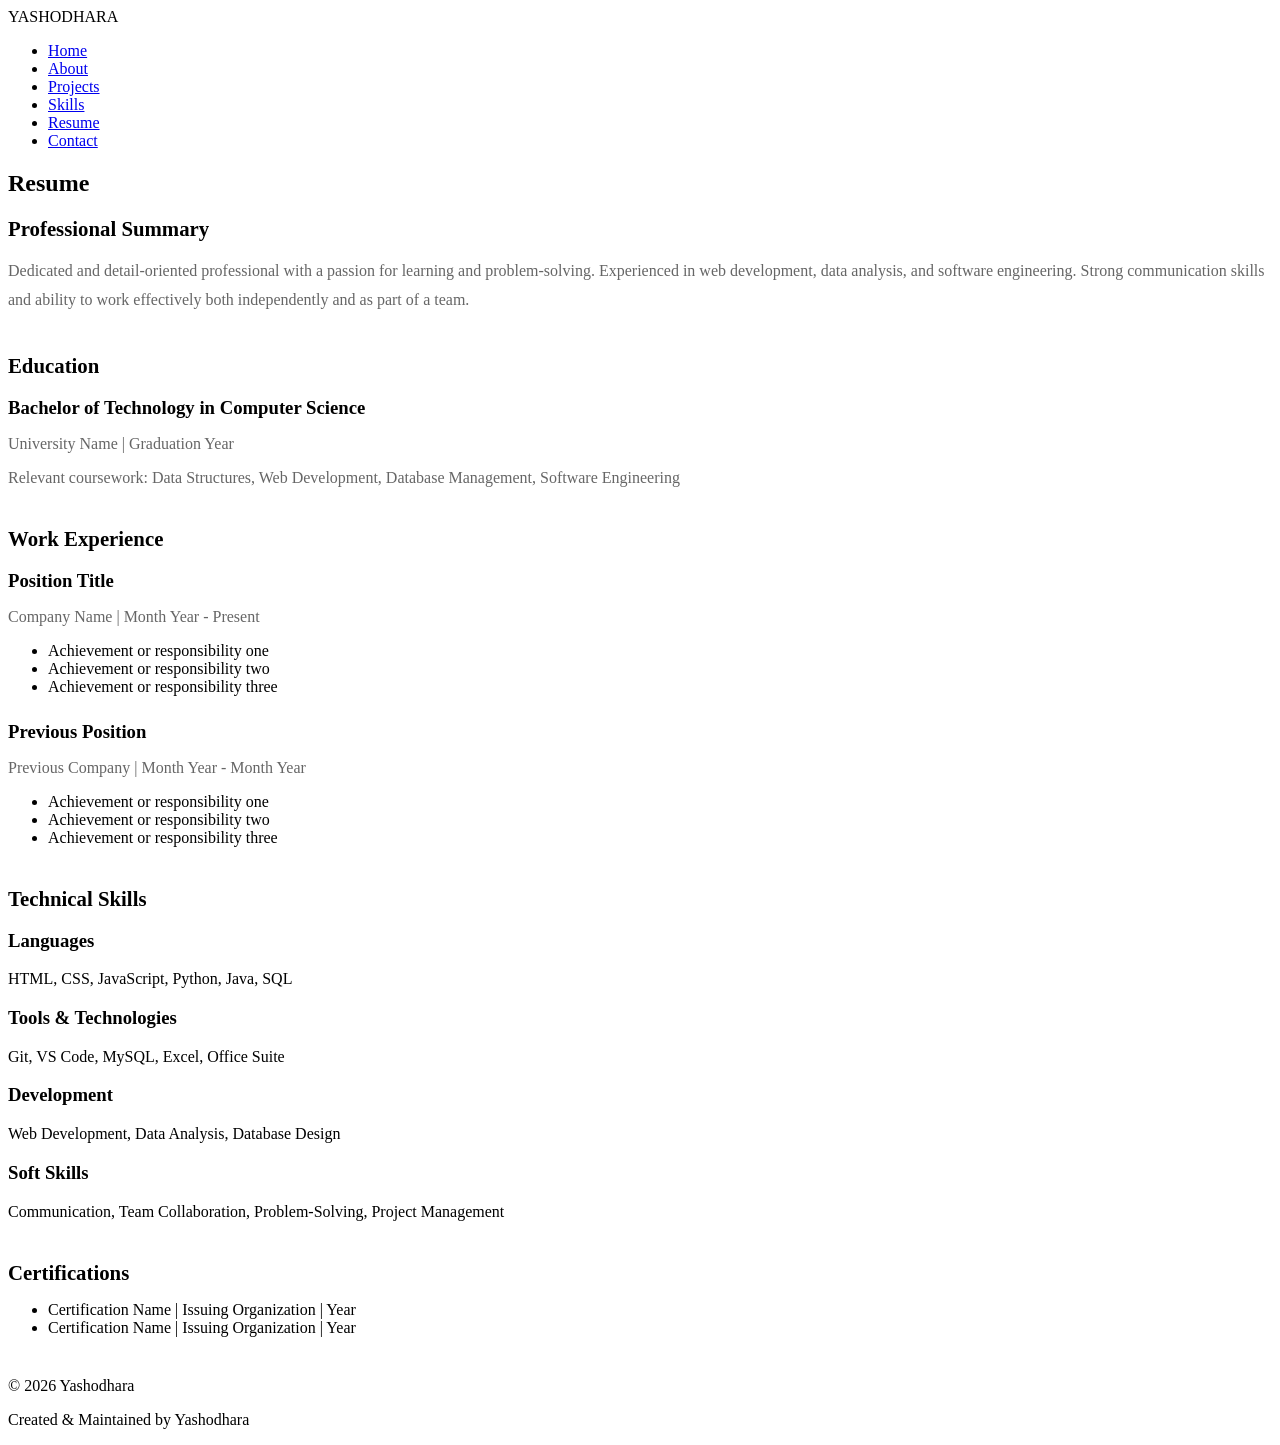
==== resume.html @ 4e512776 "Initial commit" ====
<!DOCTYPE html>
<html lang="en">
<head>
<meta charset="UTF-8">
<meta name="viewport" content="width=device-width, initial-scale=1.0">
<title>Resume | Yashodhara</title>
<link rel="stylesheet" href="css/style.css">
</head>
<body>

<header>
<div class="container navbar">

<div class="logo">YASHODHARA</div>

<ul class="nav-links">
<li><a href="index.html">Home</a></li>
<li><a href="about.html">About</a></li>
<li><a href="projects.html">Projects</a></li>
<li><a href="skills.html">Skills</a></li>
<li><a href="resume.html">Resume</a></li>
<li><a href="contact.html">Contact</a></li>
</ul>

</div>
</header>

<section class="section">

<div class="container">

<h1 class="section-title">Resume</h1>

<!-- Professional Summary -->
<div style="margin-bottom:40px;">
<h2 style="font-family:Georgia, serif; font-size:1.3rem; margin-bottom:15px;">Professional Summary</h2>
<p style="color:#666666; line-height:1.8;">
Dedicated and detail-oriented professional with a passion for learning and problem-solving. 
Experienced in web development, data analysis, and software engineering. Strong communication 
skills and ability to work effectively both independently and as part of a team.
</p>
</div>

<!-- Education -->
<div style="margin-bottom:40px;">
<h2 style="font-family:Georgia, serif; font-size:1.3rem; margin-bottom:15px;">Education</h2>

<div style="margin-bottom:25px;">
<h3 style="margin-bottom:5px;">Bachelor of Technology in Computer Science</h3>
<p style="color:#666666; margin-bottom:5px;">University Name | Graduation Year</p>
<p style="color:#666666;">Relevant coursework: Data Structures, Web Development, Database Management, Software Engineering</p>
</div>

</div>

<!-- Work Experience -->
<div style="margin-bottom:40px;">
<h2 style="font-family:Georgia, serif; font-size:1.3rem; margin-bottom:15px;">Work Experience</h2>

<div style="margin-bottom:25px;">
<h3 style="margin-bottom:5px;">Position Title</h3>
<p style="color:#666666; margin-bottom:8px;">Company Name | Month Year - Present</p>
<ul class="work-list">
<li>Achievement or responsibility one</li>
<li>Achievement or responsibility two</li>
<li>Achievement or responsibility three</li>
</ul>
</div>

<div style="margin-bottom:25px;">
<h3 style="margin-bottom:5px;">Previous Position</h3>
<p style="color:#666666; margin-bottom:8px;">Previous Company | Month Year - Month Year</p>
<ul class="work-list">
<li>Achievement or responsibility one</li>
<li>Achievement or responsibility two</li>
<li>Achievement or responsibility three</li>
</ul>
</div>

</div>

<!-- Technical Skills -->
<div style="margin-bottom:40px;">
<h2 style="font-family:Georgia, serif; font-size:1.3rem; margin-bottom:15px;">Technical Skills</h2>

<div class="skills-grid">
<div class="skill-card">
<h3>Languages</h3>
<p>HTML, CSS, JavaScript, Python, Java, SQL</p>
</div>

<div class="skill-card">
<h3>Tools & Technologies</h3>
<p>Git, VS Code, MySQL, Excel, Office Suite</p>
</div>

<div class="skill-card">
<h3>Development</h3>
<p>Web Development, Data Analysis, Database Design</p>
</div>

<div class="skill-card">
<h3>Soft Skills</h3>
<p>Communication, Team Collaboration, Problem-Solving, Project Management</p>
</div>
</div>

</div>

<!-- Certifications -->
<div style="margin-bottom:40px;">
<h2 style="font-family:Georgia, serif; font-size:1.3rem; margin-bottom:15px;">Certifications</h2>

<ul class="work-list">
<li>Certification Name | Issuing Organization | Year</li>
<li>Certification Name | Issuing Organization | Year</li>
</ul>

</div>

</div>

</section>

<footer>
    <div class="container">
        <p class="copyright">© 2026 Yashodhara</p>
        <p class="footer-credit">Created & Maintained by Yashodhara</p>
    </div>
</footer>

</body>
</html>
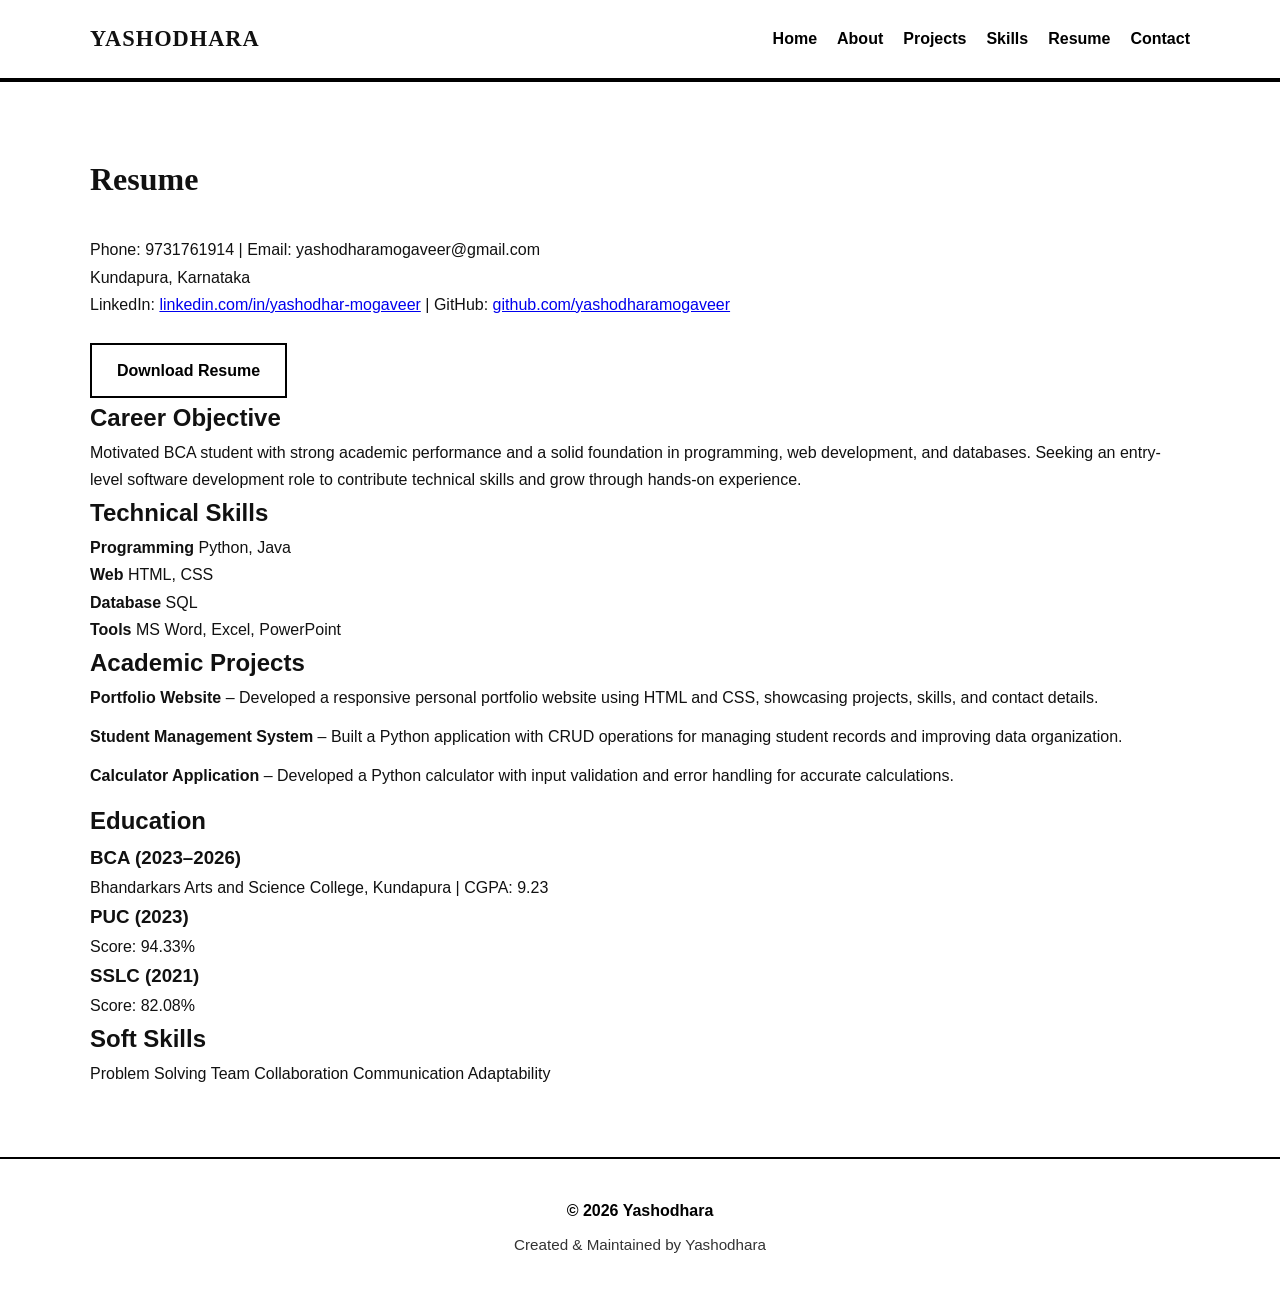
==== commit c209b53f: "Update resume.html" ====
--- a/resume.html
+++ b/resume.html
@@ -29,93 +29,78 @@
 
 <div class="container">
 
-<h1 class="section-title">Resume</h1>
-
-<!-- Professional Summary -->
-<div style="margin-bottom:40px;">
-<h2 style="font-family:Georgia, serif; font-size:1.3rem; margin-bottom:15px;">Professional Summary</h2>
-<p style="color:#666666; line-height:1.8;">
-Dedicated and detail-oriented professional with a passion for learning and problem-solving. 
-Experienced in web development, data analysis, and software engineering. Strong communication 
-skills and ability to work effectively both independently and as part of a team.
-</p>
+<div class="resume-top">
+  <div>
+    <h1 class="section-title">Resume</h1>
+    <p class="resume-contact">Phone: 9731761914 | Email: yashodharamogaveer@gmail.com</p>
+    <p class="resume-contact">Kundapura, Karnataka</p>
+    <p class="resume-contact">LinkedIn: <a href="https://linkedin.com/in/yashodhar-mogaveer" target="_blank" rel="noopener">linkedin.com/in/yashodhar-mogaveer</a> | GitHub: <a href="https://github.com/yashodharamogaveer-ops" target="_blank" rel="noopener">github.com/yashodharamogaveer</a></p>
+  </div>
+  <a class="btn download-btn" href="assets/YASHODHARA_RESUME.docx" download="Yashodhara_Resume.docx">Download Resume</a>
 </div>
 
-<!-- Education -->
-<div style="margin-bottom:40px;">
-<h2 style="font-family:Georgia, serif; font-size:1.3rem; margin-bottom:15px;">Education</h2>
+<div class="resume-grid">
+  <div class="resume-card">
+    <h2>Career Objective</h2>
+    <p>Motivated BCA student with strong academic performance and a solid foundation in programming, web development, and databases. Seeking an entry-level software development role to contribute technical skills and grow through hands-on experience.</p>
+  </div>
 
-<div style="margin-bottom:25px;">
-<h3 style="margin-bottom:5px;">Bachelor of Technology in Computer Science</h3>
-<p style="color:#666666; margin-bottom:5px;">University Name | Graduation Year</p>
-<p style="color:#666666;">Relevant coursework: Data Structures, Web Development, Database Management, Software Engineering</p>
+  <div class="resume-card highlight-card">
+    <h2>Technical Skills</h2>
+    <div class="highlight-grid">
+      <div class="highlight-box">
+        <strong>Programming</strong>
+        <span>Python, Java</span>
+      </div>
+      <div class="highlight-box">
+        <strong>Web</strong>
+        <span>HTML, CSS</span>
+      </div>
+      <div class="highlight-box">
+        <strong>Database</strong>
+        <span>SQL</span>
+      </div>
+      <div class="highlight-box">
+        <strong>Tools</strong>
+        <span>MS Word, Excel, PowerPoint</span>
+      </div>
+    </div>
+  </div>
 </div>
 
+<div class="resume-card">
+  <h2>Academic Projects</h2>
+  <ul class="work-list">
+    <li><strong>Portfolio Website</strong> – Developed a responsive personal portfolio website using HTML and CSS, showcasing projects, skills, and contact details.</li>
+    <li><strong>Student Management System</strong> – Built a Python application with CRUD operations for managing student records and improving data organization.</li>
+    <li><strong>Calculator Application</strong> – Developed a Python calculator with input validation and error handling for accurate calculations.</li>
+  </ul>
 </div>
 
-<!-- Work Experience -->
-<div style="margin-bottom:40px;">
-<h2 style="font-family:Georgia, serif; font-size:1.3rem; margin-bottom:15px;">Work Experience</h2>
-
-<div style="margin-bottom:25px;">
-<h3 style="margin-bottom:5px;">Position Title</h3>
-<p style="color:#666666; margin-bottom:8px;">Company Name | Month Year - Present</p>
-<ul class="work-list">
-<li>Achievement or responsibility one</li>
-<li>Achievement or responsibility two</li>
-<li>Achievement or responsibility three</li>
-</ul>
+<div class="resume-card">
+  <h2>Education</h2>
+  <div class="education-item">
+    <h3>BCA (2023–2026)</h3>
+    <p>Bhandarkars Arts and Science College, Kundapura | CGPA: 9.23</p>
+  </div>
+  <div class="education-item">
+    <h3>PUC (2023)</h3>
+    <p>Score: 94.33%</p>
+  </div>
+  <div class="education-item">
+    <h3>SSLC (2021)</h3>
+    <p>Score: 82.08%</p>
+  </div>
 </div>
 
-<div style="margin-bottom:25px;">
-<h3 style="margin-bottom:5px;">Previous Position</h3>
-<p style="color:#666666; margin-bottom:8px;">Previous Company | Month Year - Month Year</p>
-<ul class="work-list">
-<li>Achievement or responsibility one</li>
-<li>Achievement or responsibility two</li>
-<li>Achievement or responsibility three</li>
-</ul>
-</div>
-
-</div>
-
-<!-- Technical Skills -->
-<div style="margin-bottom:40px;">
-<h2 style="font-family:Georgia, serif; font-size:1.3rem; margin-bottom:15px;">Technical Skills</h2>
-
-<div class="skills-grid">
-<div class="skill-card">
-<h3>Languages</h3>
-<p>HTML, CSS, JavaScript, Python, Java, SQL</p>
-</div>
-
-<div class="skill-card">
-<h3>Tools & Technologies</h3>
-<p>Git, VS Code, MySQL, Excel, Office Suite</p>
-</div>
-
-<div class="skill-card">
-<h3>Development</h3>
-<p>Web Development, Data Analysis, Database Design</p>
-</div>
-
-<div class="skill-card">
-<h3>Soft Skills</h3>
-<p>Communication, Team Collaboration, Problem-Solving, Project Management</p>
-</div>
-</div>
-
-</div>
-
-<!-- Certifications -->
-<div style="margin-bottom:40px;">
-<h2 style="font-family:Georgia, serif; font-size:1.3rem; margin-bottom:15px;">Certifications</h2>
-
-<ul class="work-list">
-<li>Certification Name | Issuing Organization | Year</li>
-<li>Certification Name | Issuing Organization | Year</li>
-</ul>
-
+<div class="resume-card">
+  <h2>Soft Skills</h2>
+  <div class="skill-badges">
+    <span class="badge">Problem Solving</span>
+    <span class="badge">Team Collaboration</span>
+    <span class="badge">Communication</span>
+    <span class="badge">Adaptability</span>
+  </div>
 </div>
 
 </div>
@@ -130,4 +115,4 @@
 </footer>
 
 </body>
-</html>+</html>
--- a/css/style.css
+++ b/css/style.css
@@ -0,0 +1,459 @@
+*{
+    margin:0;
+    padding:0;
+    box-sizing:border-box;
+}
+
+:root{
+    --bg:#ffffff;
+    --text:#111111;
+    --border:#000000;
+    --muted:#666666;
+}
+
+body{
+    background:var(--bg);
+    color:var(--text);
+    font-family:Arial, sans-serif;
+    line-height:1.7;
+}
+
+.container{
+    width:90%;
+    max-width:1100px;
+    margin:auto;
+}
+
+header{
+    border-bottom:2px solid #000;
+    padding:20px 0;
+}
+
+.navbar{
+    display:flex;
+    justify-content:space-between;
+    align-items:center;
+}
+
+.logo{
+    font-family:Georgia, serif;
+    font-size:1.4rem;
+    font-weight:bold;
+    letter-spacing:1px;
+}
+
+.nav-links{
+    display:flex;
+    list-style:none;
+    gap:20px;
+}
+
+.nav-links a{
+    text-decoration:none;
+    color:#000;
+    font-weight:600;
+}
+
+.nav-links a:hover{
+    text-decoration:underline;
+}
+
+.hero{
+    padding:80px 0;
+}
+
+.hero-content{
+    display:grid;
+    grid-template-columns:1fr 350px;
+    gap:50px;
+    align-items:center;
+}
+
+.hero h1{
+    font-family:Georgia, serif;
+    font-size:4rem;
+    margin-bottom:10px;
+}
+
+.hero h2{
+    font-size:1rem;
+    letter-spacing:2px;
+    margin-bottom:25px;
+}
+
+.hero p{
+    color:var(--muted);
+    max-width:600px;
+}
+
+.profile-img{
+    width:100%;
+    border:2px solid #000;
+    filter:grayscale(100%);
+}
+
+.btn{
+    display:inline-block;
+    margin-top:25px;
+    padding:12px 25px;
+    border:2px solid #000;
+    color:#000;
+    text-decoration:none;
+    font-weight:bold;
+}
+
+.btn:hover{
+    background:#000;
+    color:#fff;
+}
+
+.section{
+    padding:70px 0;
+    border-top:2px solid #000;
+}
+
+.section-title{
+    font-family:Georgia, serif;
+    font-size:2rem;
+    margin-bottom:30px;
+}
+
+.work-list{
+    list-style:none;
+}
+
+.work-list li{
+    margin-bottom:12px;
+}
+
+.skills-categories{
+    display:flex;
+    flex-direction:column;
+    gap:40px;
+}
+
+.category-title{
+    font-family:Georgia, serif;
+    font-size:1.3rem;
+    color:#000;
+    margin-bottom:15px;
+    padding-bottom:10px;
+    border-bottom:2px solid #000;
+}
+
+.skills-grid{
+    display:grid;
+    grid-template-columns:repeat(auto-fit,minmax(250px,1fr));
+    gap:20px;
+}
+
+.skill-card{
+    border:2px solid #000;
+    padding:25px;
+    transition:all 0.3s ease;
+    background:#fff;
+}
+
+.skill-card:hover{
+    transform:translateY(-8px);
+    box-shadow:0 10px 25px rgba(0,0,0,0.15);
+    border-color:#333;
+}
+
+.skill-header{
+    display:flex;
+    justify-content:space-between;
+    align-items:flex-start;
+    gap:10px;
+    margin-bottom:15px;
+}
+
+.skill-card h3{
+    margin:0;
+    font-size:1.1rem;
+    flex:1;
+}
+
+.skill-level{
+    font-size:0.8rem;
+    font-weight:bold;
+    color:#666;
+    text-transform:uppercase;
+    letter-spacing:0.5px;
+    white-space:nowrap;
+}
+
+.skill-bar{
+    width:100%;
+    height:6px;
+    background:#e0e0e0;
+    border-radius:3px;
+    overflow:hidden;
+}
+
+.skill-progress{
+    height:100%;
+    background:linear-gradient(90deg,#000,#333);
+    border-radius:3px;
+    transition:width 0.5s ease;
+}
+
+.projects{
+    display:grid;
+    grid-template-columns:repeat(auto-fit,minmax(280px,1fr));
+    gap:25px;
+}
+
+.project-card{
+    border:2px solid #000;
+    padding:25px;
+}
+
+.project-card h3{
+    margin-bottom:15px;
+}
+
+.project-card p{
+    color:var(--muted);
+}
+
+footer{
+    border-top:2px solid #000;
+    padding:30px 0;
+    text-align:center;
+}
+
+footer p{
+    margin:8px 0;
+}
+
+.copyright{
+    font-weight:bold;
+    font-size:1rem;
+    color:#000;
+}
+
+.footer-credit{
+    font-size:0.95rem;
+    color:#333;
+    margin-top:5px;
+}
+
+/* Contact Page Styles */
+.contact-wrapper{
+    display:grid;
+    grid-template-columns:1fr 1.2fr;
+    gap:50px;
+}
+
+.contact-info{
+    display:flex;
+    flex-direction:column;
+    gap:20px;
+}
+
+.info-card{
+    border:2px solid #000;
+    padding:20px;
+    transition:all 0.3s ease;
+}
+
+.info-card:hover{
+    background:#f5f5f5;
+    transform:translateY(-5px);
+    box-shadow:0 8px 16px rgba(0,0,0,0.1);
+}
+
+.info-card h3{
+    margin-bottom:10px;
+    font-size:1.1rem;
+    color:#000;
+}
+
+.info-card p{
+    margin:0;
+}
+
+.info-card a{
+    color:#000;
+    text-decoration:none;
+    border-bottom:2px solid #000;
+    transition:all 0.3s ease;
+}
+
+.info-card a:hover{
+    color:#333;
+    border-bottom-color:#333;
+}
+
+.contact-form-wrapper{
+    display:flex;
+    flex-direction:column;
+}
+
+.contact-form{
+    display:flex;
+    flex-direction:column;
+    gap:15px;
+}
+
+.form-group{
+    display:flex;
+    flex-direction:column;
+}
+
+.form-input,
+.form-textarea{
+    padding:12px 15px;
+    border:2px solid #000;
+    font-family:Arial, sans-serif;
+    font-size:1rem;
+    transition:all 0.3s ease;
+}
+
+.form-input:focus,
+.form-textarea:focus{
+    outline:none;
+    background:#f9f9f9;
+    box-shadow:0 0 0 3px rgba(0,0,0,0.1);
+}
+
+.form-input::placeholder,
+.form-textarea::placeholder{
+    color:#999;
+}
+
+.form-error{
+    color:#e74c3c;
+    font-size:0.9rem;
+    margin-top:5px;
+}
+
+.btn-small{
+    padding:8px 16px;
+    font-size:0.9rem;
+    margin-top:10px;
+}
+
+.button-container{
+    display:flex;
+    justify-content:center;
+    margin-top:30px;
+}
+
+/* About Page Styles */
+.about-content{
+    display:flex;
+    flex-direction:column;
+    gap:20px;
+    line-height:1.9;
+}
+
+.about-content p{
+    color:var(--muted);
+    font-size:1rem;
+    text-align:justify;
+}
+
+.education-card{
+    border:2px solid #000;
+    padding:30px;
+    transition:all 0.3s ease;
+    background:#fff;
+}
+
+.education-card:hover{
+    transform:translateY(-5px);
+    box-shadow:0 10px 25px rgba(0,0,0,0.1);
+}
+
+.education-header{
+    display:flex;
+    justify-content:space-between;
+    align-items:center;
+    margin-bottom:20px;
+    border-bottom:2px solid #000;
+    padding-bottom:15px;
+}
+
+.education-header h3{
+    font-size:1.3rem;
+    margin:0;
+}
+
+.education-period{
+    background:#000;
+    color:#fff;
+    padding:5px 15px;
+    border-radius:20px;
+    font-weight:bold;
+    font-size:0.9rem;
+}
+
+.education-details{
+    display:flex;
+    flex-direction:column;
+    gap:12px;
+}
+
+.education-details p{
+    margin:0;
+    font-size:0.95rem;
+}
+
+.education-details p strong{
+    color:#000;
+    font-weight:bold;
+}
+
+.education-desc{
+    color:var(--muted);
+    margin-top:10px;
+    padding-top:10px;
+    border-top:1px solid #e0e0e0;
+    font-style:italic;
+}
+
+.objective-box{
+    border-left:4px solid #000;
+    padding:25px;
+    background:#f5f5f5;
+    border-radius:4px;
+    line-height:1.9;
+}
+
+.objective-box p{
+    margin:0;
+    color:var(--muted);
+    font-size:1rem;
+}
+
+@media(max-width:768px){
+
+    .hero-content{
+        grid-template-columns:1fr;
+    }
+
+    .hero h1{
+        font-size:2.5rem;
+    }
+
+    .navbar{
+        flex-direction:column;
+        gap:15px;
+    }
+
+    .nav-links{
+        flex-wrap:wrap;
+        justify-content:center;
+    }
+
+    .skills-grid{
+        grid-template-columns:1fr;
+    }
+
+    .contact-wrapper{
+        grid-template-columns:1fr;
+        gap:30px;
+    }
+}
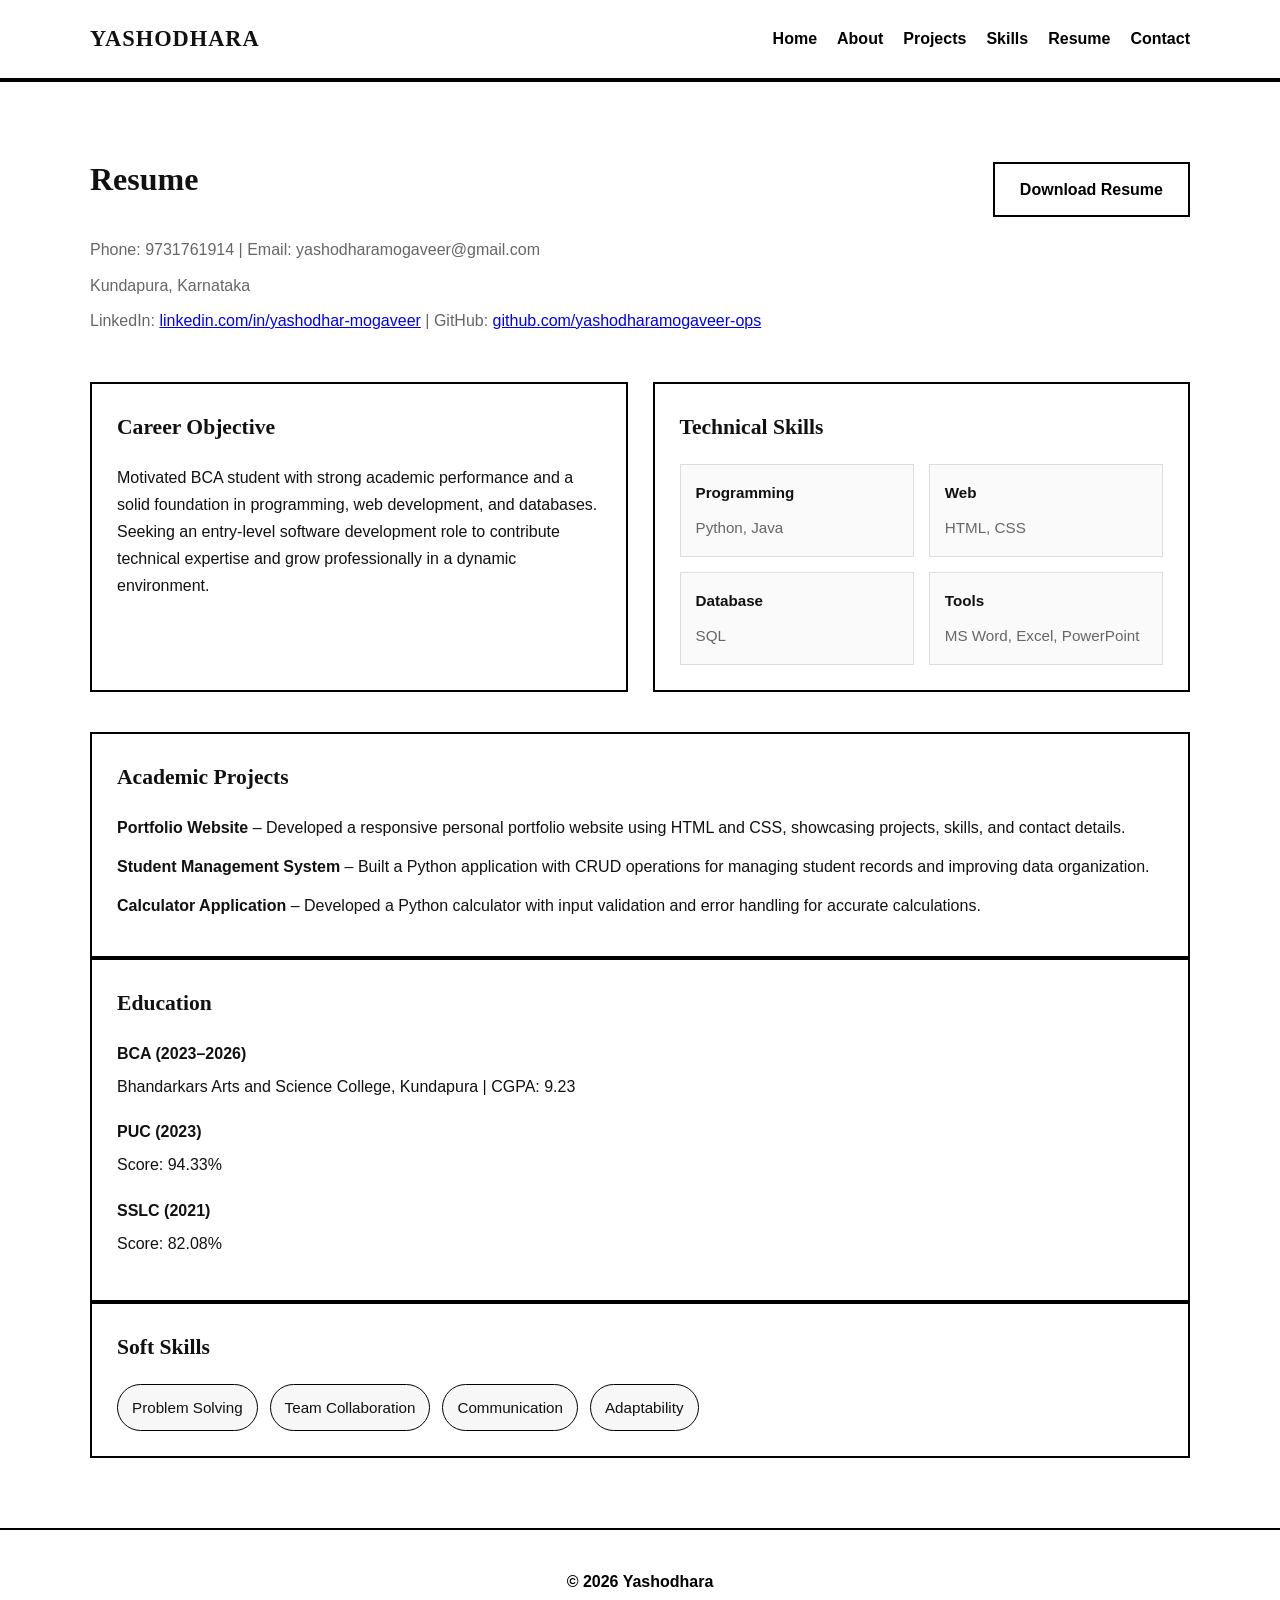
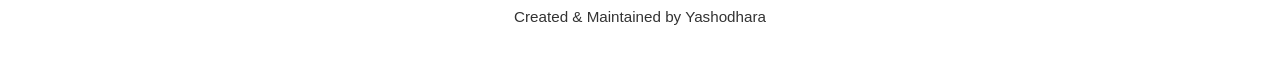
==== commit 1533a9c5: "Fix broken GitHub link and complete truncated text in resume.html" ====
--- a/resume.html
+++ b/resume.html
@@ -1,118 +1,118 @@
-<!DOCTYPE html>
-<html lang="en">
-<head>
-<meta charset="UTF-8">
-<meta name="viewport" content="width=device-width, initial-scale=1.0">
-<title>Resume | Yashodhara</title>
-<link rel="stylesheet" href="css/style.css">
-</head>
-<body>
-
-<header>
-<div class="container navbar">
-
-<div class="logo">YASHODHARA</div>
-
-<ul class="nav-links">
-<li><a href="index.html">Home</a></li>
-<li><a href="about.html">About</a></li>
-<li><a href="projects.html">Projects</a></li>
-<li><a href="skills.html">Skills</a></li>
-<li><a href="resume.html">Resume</a></li>
-<li><a href="contact.html">Contact</a></li>
-</ul>
-
-</div>
-</header>
-
-<section class="section">
-
-<div class="container">
-
-<div class="resume-top">
-  <div>
-    <h1 class="section-title">Resume</h1>
-    <p class="resume-contact">Phone: 9731761914 | Email: yashodharamogaveer@gmail.com</p>
-    <p class="resume-contact">Kundapura, Karnataka</p>
-    <p class="resume-contact">LinkedIn: <a href="https://linkedin.com/in/yashodhar-mogaveer" target="_blank" rel="noopener">linkedin.com/in/yashodhar-mogaveer</a> | GitHub: <a href="https://github.com/yashodharamogaveer-ops" target="_blank" rel="noopener">github.com/yashodharamogaveer</a></p>
-  </div>
-  <a class="btn download-btn" href="assets/YASHODHARA_RESUME.docx" download="Yashodhara_Resume.docx">Download Resume</a>
-</div>
-
-<div class="resume-grid">
-  <div class="resume-card">
-    <h2>Career Objective</h2>
-    <p>Motivated BCA student with strong academic performance and a solid foundation in programming, web development, and databases. Seeking an entry-level software development role to contribute technical skills and grow through hands-on experience.</p>
-  </div>
-
-  <div class="resume-card highlight-card">
-    <h2>Technical Skills</h2>
-    <div class="highlight-grid">
-      <div class="highlight-box">
-        <strong>Programming</strong>
-        <span>Python, Java</span>
-      </div>
-      <div class="highlight-box">
-        <strong>Web</strong>
-        <span>HTML, CSS</span>
-      </div>
-      <div class="highlight-box">
-        <strong>Database</strong>
-        <span>SQL</span>
-      </div>
-      <div class="highlight-box">
-        <strong>Tools</strong>
-        <span>MS Word, Excel, PowerPoint</span>
-      </div>
-    </div>
-  </div>
-</div>
-
-<div class="resume-card">
-  <h2>Academic Projects</h2>
-  <ul class="work-list">
-    <li><strong>Portfolio Website</strong> – Developed a responsive personal portfolio website using HTML and CSS, showcasing projects, skills, and contact details.</li>
-    <li><strong>Student Management System</strong> – Built a Python application with CRUD operations for managing student records and improving data organization.</li>
-    <li><strong>Calculator Application</strong> – Developed a Python calculator with input validation and error handling for accurate calculations.</li>
-  </ul>
-</div>
-
-<div class="resume-card">
-  <h2>Education</h2>
-  <div class="education-item">
-    <h3>BCA (2023–2026)</h3>
-    <p>Bhandarkars Arts and Science College, Kundapura | CGPA: 9.23</p>
-  </div>
-  <div class="education-item">
-    <h3>PUC (2023)</h3>
-    <p>Score: 94.33%</p>
-  </div>
-  <div class="education-item">
-    <h3>SSLC (2021)</h3>
-    <p>Score: 82.08%</p>
-  </div>
-</div>
-
-<div class="resume-card">
-  <h2>Soft Skills</h2>
-  <div class="skill-badges">
-    <span class="badge">Problem Solving</span>
-    <span class="badge">Team Collaboration</span>
-    <span class="badge">Communication</span>
-    <span class="badge">Adaptability</span>
-  </div>
-</div>
-
-</div>
-
-</section>
-
-<footer>
-    <div class="container">
-        <p class="copyright">© 2026 Yashodhara</p>
-        <p class="footer-credit">Created & Maintained by Yashodhara</p>
-    </div>
-</footer>
-
-</body>
-</html>
+<!DOCTYPE html>
+<html lang="en">
+<head>
+<meta charset="UTF-8">
+<meta name="viewport" content="width=device-width, initial-scale=1.0">
+<title>Resume | Yashodhara</title>
+<link rel="stylesheet" href="css/style.css">
+</head>
+<body>
+
+<header>
+<div class="container navbar">
+
+<div class="logo">YASHODHARA</div>
+
+<ul class="nav-links">
+<li><a href="index.html">Home</a></li>
+<li><a href="about.html">About</a></li>
+<li><a href="projects.html">Projects</a></li>
+<li><a href="skills.html">Skills</a></li>
+<li><a href="resume.html">Resume</a></li>
+<li><a href="contact.html">Contact</a></li>
+</ul>
+
+</div>
+</header>
+
+<section class="section">
+
+<div class="container">
+
+<div class="resume-top">
+  <div>
+    <h1 class="section-title">Resume</h1>
+    <p class="resume-contact">Phone: 9731761914 | Email: yashodharamogaveer@gmail.com</p>
+    <p class="resume-contact">Kundapura, Karnataka</p>
+    <p class="resume-contact">LinkedIn: <a href="https://linkedin.com/in/yashodhar-mogaveer" target="_blank" rel="noopener">linkedin.com/in/yashodhar-mogaveer</a> | GitHub: <a href="https://github.com/yashodharamogaveer-ops" target="_blank" rel="noopener">github.com/yashodharamogaveer-ops</a></p>
+  </div>
+  <a class="btn download-btn" href="assets/YASHODHARA_RESUME.docx" download="Yashodhara_Resume.docx">Download Resume</a>
+</div>
+
+<div class="resume-grid">
+  <div class="resume-card">
+    <h2>Career Objective</h2>
+    <p>Motivated BCA student with strong academic performance and a solid foundation in programming, web development, and databases. Seeking an entry-level software development role to contribute technical expertise and grow professionally in a dynamic environment.</p>
+  </div>
+
+  <div class="resume-card highlight-card">
+    <h2>Technical Skills</h2>
+    <div class="highlight-grid">
+      <div class="highlight-box">
+        <strong>Programming</strong>
+        <span>Python, Java</span>
+      </div>
+      <div class="highlight-box">
+        <strong>Web</strong>
+        <span>HTML, CSS</span>
+      </div>
+      <div class="highlight-box">
+        <strong>Database</strong>
+        <span>SQL</span>
+      </div>
+      <div class="highlight-box">
+        <strong>Tools</strong>
+        <span>MS Word, Excel, PowerPoint</span>
+      </div>
+    </div>
+  </div>
+</div>
+
+<div class="resume-card">
+  <h2>Academic Projects</h2>
+  <ul class="work-list">
+    <li><strong>Portfolio Website</strong> – Developed a responsive personal portfolio website using HTML and CSS, showcasing projects, skills, and contact details.</li>
+    <li><strong>Student Management System</strong> – Built a Python application with CRUD operations for managing student records and improving data organization.</li>
+    <li><strong>Calculator Application</strong> – Developed a Python calculator with input validation and error handling for accurate calculations.</li>
+  </ul>
+</div>
+
+<div class="resume-card">
+  <h2>Education</h2>
+  <div class="education-item">
+    <h3>BCA (2023–2026)</h3>
+    <p>Bhandarkars Arts and Science College, Kundapura | CGPA: 9.23</p>
+  </div>
+  <div class="education-item">
+    <h3>PUC (2023)</h3>
+    <p>Score: 94.33%</p>
+  </div>
+  <div class="education-item">
+    <h3>SSLC (2021)</h3>
+    <p>Score: 82.08%</p>
+  </div>
+</div>
+
+<div class="resume-card">
+  <h2>Soft Skills</h2>
+  <div class="skill-badges">
+    <span class="badge">Problem Solving</span>
+    <span class="badge">Team Collaboration</span>
+    <span class="badge">Communication</span>
+    <span class="badge">Adaptability</span>
+  </div>
+</div>
+
+</div>
+
+</section>
+
+<footer>
+    <div class="container">
+        <p class="copyright">© 2026 Yashodhara</p>
+        <p class="footer-credit">Created & Maintained by Yashodhara</p>
+    </div>
+</footer>
+
+</body>
+</html>
--- a/css/style.css
+++ b/css/style.css
@@ -105,6 +105,119 @@
 .btn:hover{
     background:#000;
     color:#fff;
+}
+
+.resume-top{
+    display:flex;
+    justify-content:space-between;
+    align-items:flex-start;
+    gap:20px;
+    flex-wrap:wrap;
+    margin-bottom:40px;
+}
+
+.resume-contact{
+    color:var(--muted);
+    margin:8px 0;
+}
+
+.download-btn{
+    align-self:flex-start;
+    margin-top:10px;
+}
+
+.resume-grid{
+    display:grid;
+    grid-template-columns:1fr 1fr;
+    gap:25px;
+    margin-bottom:40px;
+}
+
+.resume-card{
+    border:2px solid #000;
+    padding:25px;
+    background:#fff;
+    transition:all 0.3s ease;
+}
+
+.resume-card:hover{
+    transform:translateY(-6px);
+    box-shadow:0 12px 30px rgba(0,0,0,0.12);
+}
+
+.resume-card h2{
+    font-family:Georgia, serif;
+    font-size:1.35rem;
+    margin-bottom:18px;
+}
+
+.highlight-card{
+    display:flex;
+    flex-direction:column;
+    justify-content:center;
+}
+
+.highlight-grid{
+    display:grid;
+    grid-template-columns:1fr 1fr;
+    gap:15px;
+}
+
+.highlight-box{
+    border:1px solid #ddd;
+    padding:15px;
+    background:#fafafa;
+}
+
+.highlight-box strong{
+    display:block;
+    margin-bottom:8px;
+    font-size:0.95rem;
+}
+
+.highlight-box span{
+    color:var(--muted);
+    font-size:0.95rem;
+}
+
+.education-item{
+    margin-bottom:18px;
+}
+
+.education-item h3{
+    margin-bottom:6px;
+    font-size:1rem;
+}
+
+.skill-badges{
+    display:flex;
+    flex-wrap:wrap;
+    gap:12px;
+}
+
+.badge{
+    display:inline-block;
+    padding:10px 14px;
+    border:1px solid #000;
+    border-radius:30px;
+    font-size:0.95rem;
+    background:#f7f7f7;
+}
+
+@media (max-width:900px){
+    .resume-grid{
+        grid-template-columns:1fr;
+    }
+}
+
+@media (max-width:640px){
+    .resume-top{
+        flex-direction:column;
+    }
+    .download-btn{
+        width:100%;
+        text-align:center;
+    }
 }
 
 .section{
@@ -456,4 +569,4 @@
         grid-template-columns:1fr;
         gap:30px;
     }
-}+}
